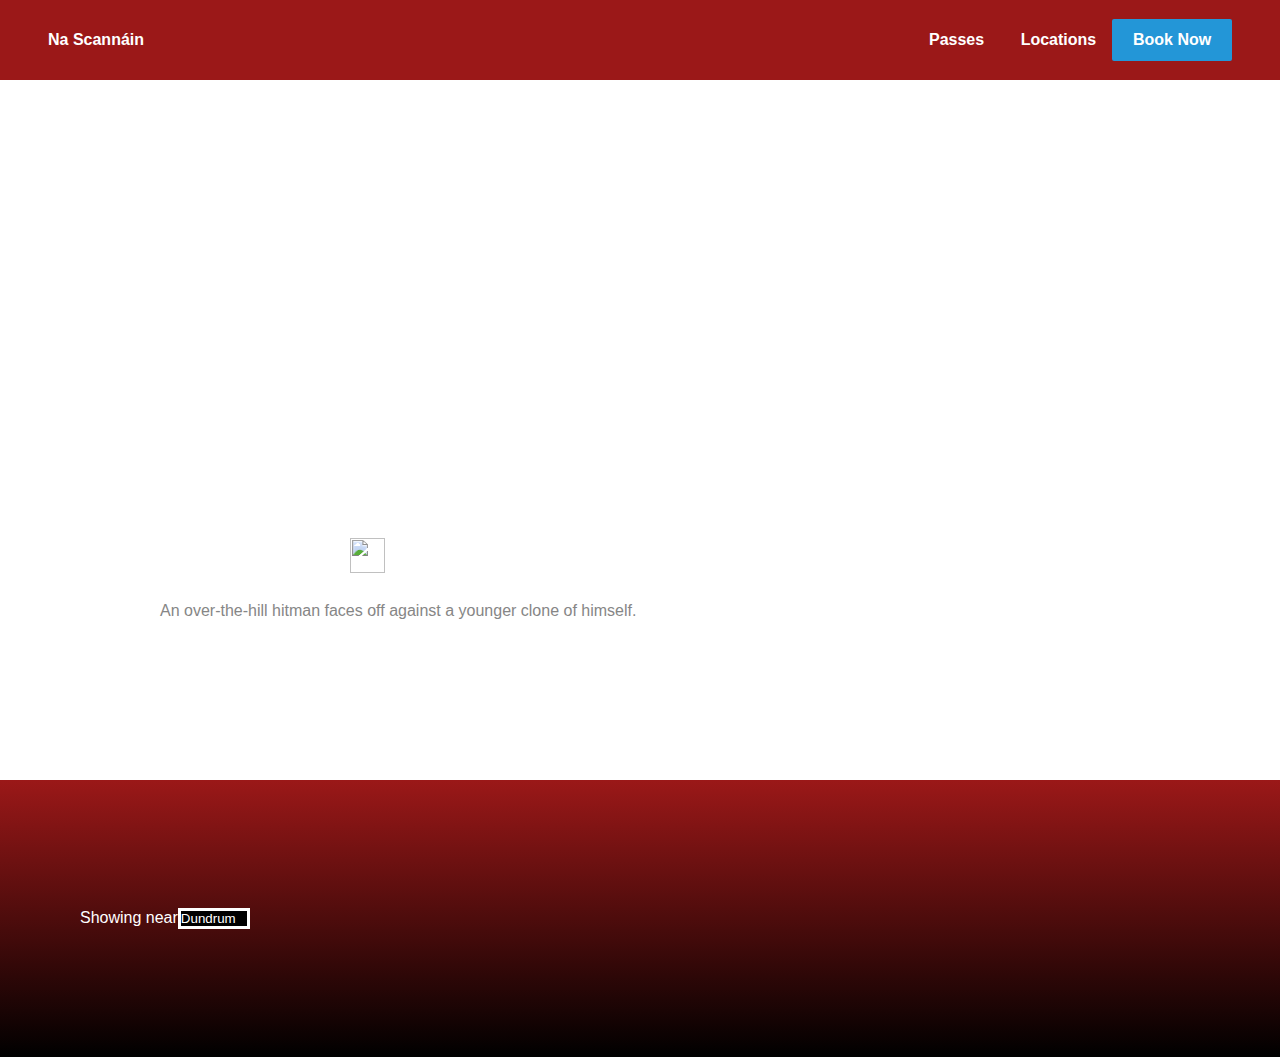
==== index.html @ 3cb80809 "" ====
<!DOCTYPE html>
<html>
    <head>
	<title>QQI - Assignment 2</title>
	<meta charset="UTF-8"/>
	<link rel="stylesheet" href="https://fonts.googleapis.com/?family=Roboto&display=swap">
	<!-- 
	<script>
	 var trailer = 0;
	 window.onload = () => {
	     trailer = document.querySelector(".featured video");
	     trailer.play();
	     window.scrollTo(0, 0);
	 }
	 window.onscroll = () => {
	     if (window.scrollY > 100) {
		 trailer.pause();
	     } else {
		 trailer.play();
	     }	 
	 }
	</script>
	-->
	
	<style>
	 body { margin: 0; font-family: "Roboto", sans-serif; } ul { list-style: none; } li { display: inline-block; padding: 0 1em; } .logo { flex: 1; }
	 nav { display: flex; width: 100%; height: 80px; background: #9B1818; color: #FFFFFF; align-items: center; box-sizing: border-box; padding: 0 3rem; font-weight: 600; }
	 .featured {
	     width: 100%;
	     height: 700px;
	     position: relative;
	 }
	 @media screen and (min-width: 769px) {
	     .featured {
		 height: 700px;
	     }
	 }
	 @media screen and (max-width: 768px) {
	     .featured {
		 height: 450px;
	     }
	 }
	 .featured video {
	     min-width: 100%;
	     min-height: 100%;
	     height: auto;
	     width: auto;
	     position: absolute;
	     z-index: -1;
	 }
	 .meta {
	     position: absolute;
	     margin-left: 10em;
	     bottom: 10em;
	 }
	 .meta h1 {
	     color: #FFFFFF;
	 }
	 .meta img {
	     width: 35px;
	     height: 35px;
	     position: relative;
	 }
	 .meta span {
	     color: #868686;
	 }
	 .btn {
	     height: 20px;
	     background: #2396D7;
	     padding: 1.3em;
	     border-radius: 2px;
	     font-weight: 600;
	     font-size: 16px;
	     display: flex;
	     align-items: center;
	     justify-content: center;
	     box-sizing: border-box;
	 }
	 section {
	     width: 100%;
	     background: linear-gradient(#9B1818, #000000);

	     /* use of color attribute in this section is not to remain in the final review!!! */
	     color: #FFFFFF;
	     padding: 5em;
	     box-sizing: border-box;
	 }
	 .selection_drop {
	     padding: 3em 0;
	 }
	 .selection_drop select {
	     appearance: none;
	     -webkit-appearance: none;
	     /*
		select::-ms-expand {
		display: none;
		}
	      */
	     background: #000000;
	     color: #FFFFFF;
	     border: 3px solid #FFFFFF;
	 }
	 .showcase {
	     display: flex;
	     flex-wrap: wrap;
	     justify-content: flex-start;
	 }
	 .showcase div {
	     padding: 0 2.5em 0 0;
	     width: 260px;
	     min-width: 260px;
	     text-align: center;
	 }
	 .showcase div img {
	     width: 100%;
	     height: 360px;
	 }
	 .showcase div span {
	     display: block;
	     padding: 1.5em;
	     text-transform: capitalize;
	 }
	</style>
    </head>
    <body>
	<div class="top">
	    <nav>
		<span class="logo">
		    Na Scann&#225;in
		</span>
		<ul class="nav-pg">
		    <li>Passes</li>
		    <li>Locations</li>
		</ul>
		<span class="btn">
		    Book Now
		</span>
	    </nav>
	</div>
	<div class="featured">
	    <video src="assets/trailers/gemini_man_trailer.webm" muted=""></video>
	    <div class="meta">
		<h1>Gemini Man <img src="assets/vectors/ratings_ifco/12A.png"></h1>
		<span>An over-the-hill hitman faces off against a younger clone of himself. </span>
	    </div>
	</div>
	<section>
	    <div class="selection_drop"><span>Showing near</span><select><option value="dundrum">Dundrum</option><option value="swords">Swords</option><option value="gorey">Gorey</option><option value="dungarvan">Dungarvan</option></select></div>
		<div class="showcase">
		    
		</div>
		<script>
		 // Get the selection value from the dropdown and fetch the movies based on what the user has selected.
		 
		 var selection = document.querySelector(".selection_drop select");
		 selection.onchange = () => {
		     console.log(selection.value);
		 };

		 var showcase = document.querySelector(".showcase");

		 function createMovieTitle(title, vectorName) {
		     // Instead of React.props, as running a backend for this assignment is not a possible route.
		     // Use inline functions to pass parameters and render DOM elements.
		     var a = document.createElement("div"), b = document.createElement("img"), c = document.createElement("div"), d = document.createElement("span"), e = document.createTextNode(title), f = document.createElement("img");

		     // Create image and set src of the image
		     f.src = "assets/covers/" + vectorName + ".jpg";
		     
		     // DOM tree does not allow for modifying the value
		     // Like a.value = "", solution:
		     // Append text node to a parent element.
		     // In this case, append a text node to a span element.
		     d.append(e);
		     
		     // Appending movie title and info...
		     a.append(f);
		     a.append(d);

		     // Appending container to <div class="showcase">
		     
		     showcase.append(a);
		 }

		 fetch("assets/data.json")
			 .then(response => response.json())
			 .then(json => console.log(json))

		 // Length of JSON array
		 len = Object.keys(movieTitles).length;

		 console.table(movieTitles);
		 
		 for (var i = 0; i < len; i++) {
		     createMovieTitle(movieTitles[i].title, movieTitles[i].id);
		 };
		</script>
	</section>
	<!--
	<footer>This is a dyamic web page. Latest movie titles and other information updates through a back-end. Last updated 2 hours ago. <a href="#github">View data sources and source code.</a> </footer>
	-->
    </body>
</html>
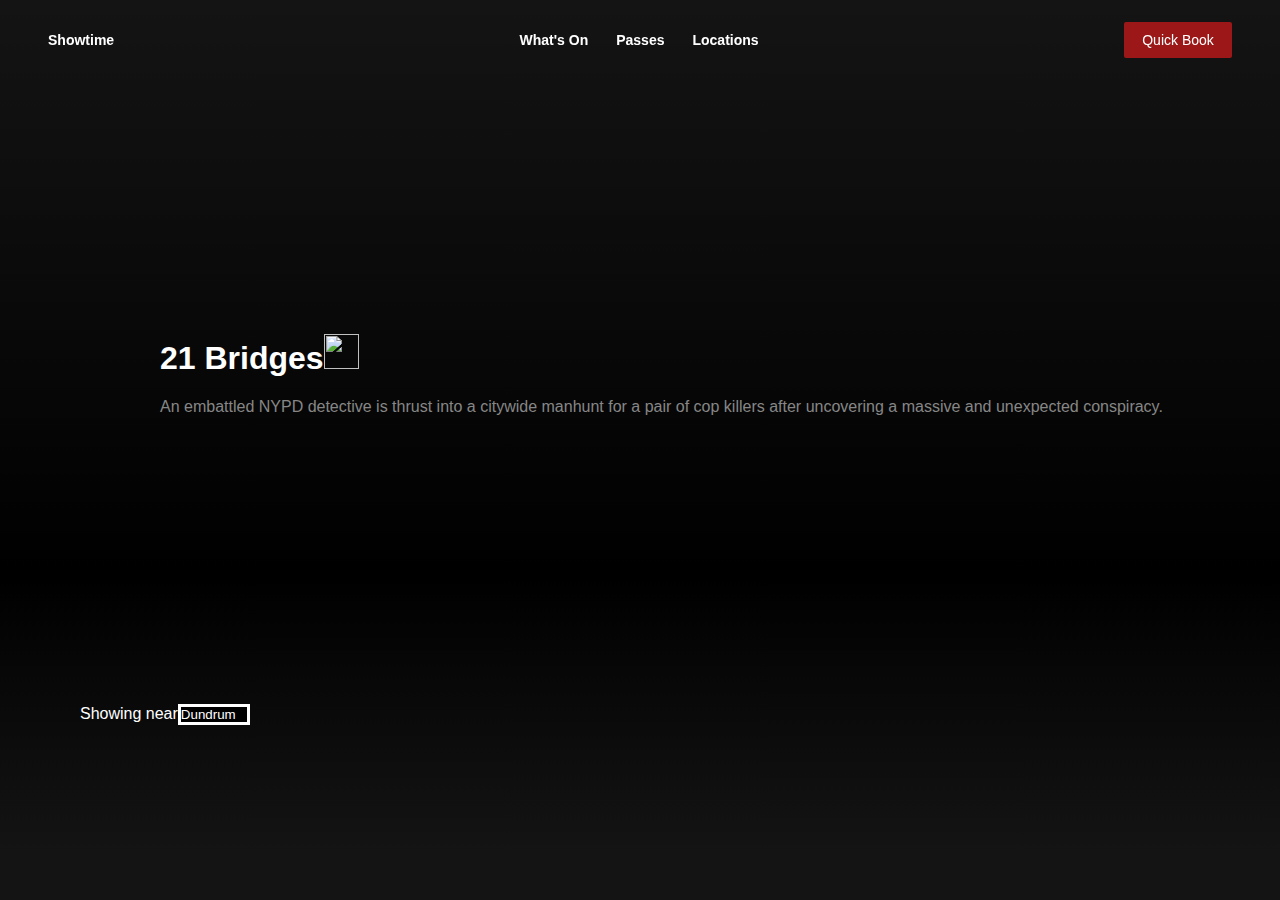
==== commit f076d1d2: "Fixed issue with scaling on mobile" ====
--- a/index.html
+++ b/index.html
@@ -23,35 +23,35 @@
 	-->
 	
 	<style>
-	 body { margin: 0; font-family: "Roboto", sans-serif; } ul { list-style: none; } li { display: inline-block; padding: 0 1em; } .logo { flex: 1; }
-	 nav { display: flex; width: 100%; height: 80px; background: #9B1818; color: #FFFFFF; align-items: center; box-sizing: border-box; padding: 0 3rem; font-weight: 600; }
+	 body { margin: 0; font-family: "Roboto", sans-serif; background: #141414; } ul { list-style: none; } a { text-decoration: none; color: unset; } a:hover { text-decoration: underline; } li { display: inline-block; padding: 0 1em; } .nav-pg { display: flex; justify-content: center; align-items: center; flex: 1;}
+	 nav { display: flex; width: 100vw; height: 80px; color: #FFFFFF; align-items: center; position: fixed; box-sizing: border-box; padding: 0 3rem; font-size: 14px; font-weight: 600; z-index: 1; }
 	 .featured {
 	     width: 100%;
-	     height: 700px;
+	     height: 45vw;
 	     position: relative;
 	 }
-	 @media screen and (min-width: 769px) {
-	     .featured {
-		 height: 700px;
-	     }
-	 }
-	 @media screen and (max-width: 768px) {
-	     .featured {
-		 height: 450px;
-	     }
+	 .featured .gradient {
+		 width: 100%;
+		 height: 100%;
+		 position: absolute;
+		 z-index: -1;
+		 background: linear-gradient(rgba(0,0,0,0.0), rgba(0,0,0,1) 99.5%)
 	 }
 	 .featured video {
-	     min-width: 100%;
-	     min-height: 100%;
-	     height: auto;
-	     width: auto;
-	     position: absolute;
-	     z-index: -1;
+		position: absolute;
+  		width: 100%;
+  		height: auto;
+  		z-index: -2;
+		top: 0;
+		left: 0;
+		right: 0;
+		bottom: 0;
 	 }
 	 .meta {
 	     position: absolute;
 	     margin-left: 10em;
 	     bottom: 10em;
+		 z-index: 0;
 	 }
 	 .meta h1 {
 	     color: #FFFFFF;
@@ -66,11 +66,10 @@
 	 }
 	 .btn {
 	     height: 20px;
-	     background: #2396D7;
+	     background: #9C1717;
 	     padding: 1.3em;
 	     border-radius: 2px;
-	     font-weight: 600;
-	     font-size: 16px;
+	     font-weight: 500;
 	     display: flex;
 	     align-items: center;
 	     justify-content: center;
@@ -78,7 +77,7 @@
 	 }
 	 section {
 	     width: 100%;
-	     background: linear-gradient(#9B1818, #000000);
+	     background: linear-gradient(#000000, #141414);
 
 	     /* use of color attribute in this section is not to remain in the final review!!! */
 	     color: #FFFFFF;
@@ -123,30 +122,28 @@
 	</style>
     </head>
     <body>
-	<div class="top">
-	    <nav>
+	<nav>
 		<span class="logo">
-		    Na Scann&#225;in
+		    Showtime
 		</span>
 		<ul class="nav-pg">
-		    <li>Passes</li>
-		    <li>Locations</li>
+			<li><a href="#now-showing">What's On</a></li>
+		    <li><a href="/passes">Passes</a></li>
+		    <li><a href="/locations">Locations</a></li>
 		</ul>
-		<span class="btn">
-		    Book Now
-		</span>
-	    </nav>
-	</div>
+		<span class="btn"><a href="/booking">Quick Book</a></span>
+	</nav>
 	<div class="featured">
-	    <video src="assets/trailers/gemini_man_trailer.webm" muted=""></video>
-	    <div class="meta">
-		<h1>Gemini Man <img src="assets/vectors/ratings_ifco/12A.png"></h1>
-		<span>An over-the-hill hitman faces off against a younger clone of himself. </span>
-	    </div>
+		<div class="meta">
+			<h1>21 Bridges<img src="assets/images/vectors/ratings_ifco/15A.png"></h1>
+			<span>An embattled NYPD detective is thrust into a citywide manhunt for a pair of cop killers after uncovering a massive and unexpected conspiracy.</span>
+		</div>
+		<div class="gradient"></div>
+	    <video src="assets/trailers/21.mp4" autoplay="" loop="" muted=""></video>
 	</div>
 	<section>
 	    <div class="selection_drop"><span>Showing near</span><select><option value="dundrum">Dundrum</option><option value="swords">Swords</option><option value="gorey">Gorey</option><option value="dungarvan">Dungarvan</option></select></div>
-		<div class="showcase">
+		<div id="now-showing" class="showcase">
 		    
 		</div>
 		<script>
@@ -165,7 +162,7 @@
 		     var a = document.createElement("div"), b = document.createElement("img"), c = document.createElement("div"), d = document.createElement("span"), e = document.createTextNode(title), f = document.createElement("img");
 
 		     // Create image and set src of the image
-		     f.src = "assets/covers/" + vectorName + ".jpg";
+		     f.src = "assets/images/covers/" + vectorName + ".jpg";
 		     
 		     // DOM tree does not allow for modifying the value
 		     // Like a.value = "", solution:
@@ -182,18 +179,20 @@
 		     showcase.append(a);
 		 }
 
-		 fetch("assets/data.json")
+		fetch("assets/data.json")
 			 .then(response => response.json())
-			 .then(json => console.log(json))
-
-		 // Length of JSON array
-		 len = Object.keys(movieTitles).length;
-
-		 console.table(movieTitles);
+			 .then(json => {
+				 movieTitles = json.movies;
+			 
+		 		// Length of JSON array
+		 		len = Object.keys(movieTitles).length;
+
+		 		console.table(movieTitles);
 		 
-		 for (var i = 0; i < len; i++) {
-		     createMovieTitle(movieTitles[i].title, movieTitles[i].id);
-		 };
+		 		for (var i = 0; i < len; i++) {
+		     		createMovieTitle(movieTitles[i].title, movieTitles[i].id);
+				};
+			});
 		</script>
 	</section>
 	<!--
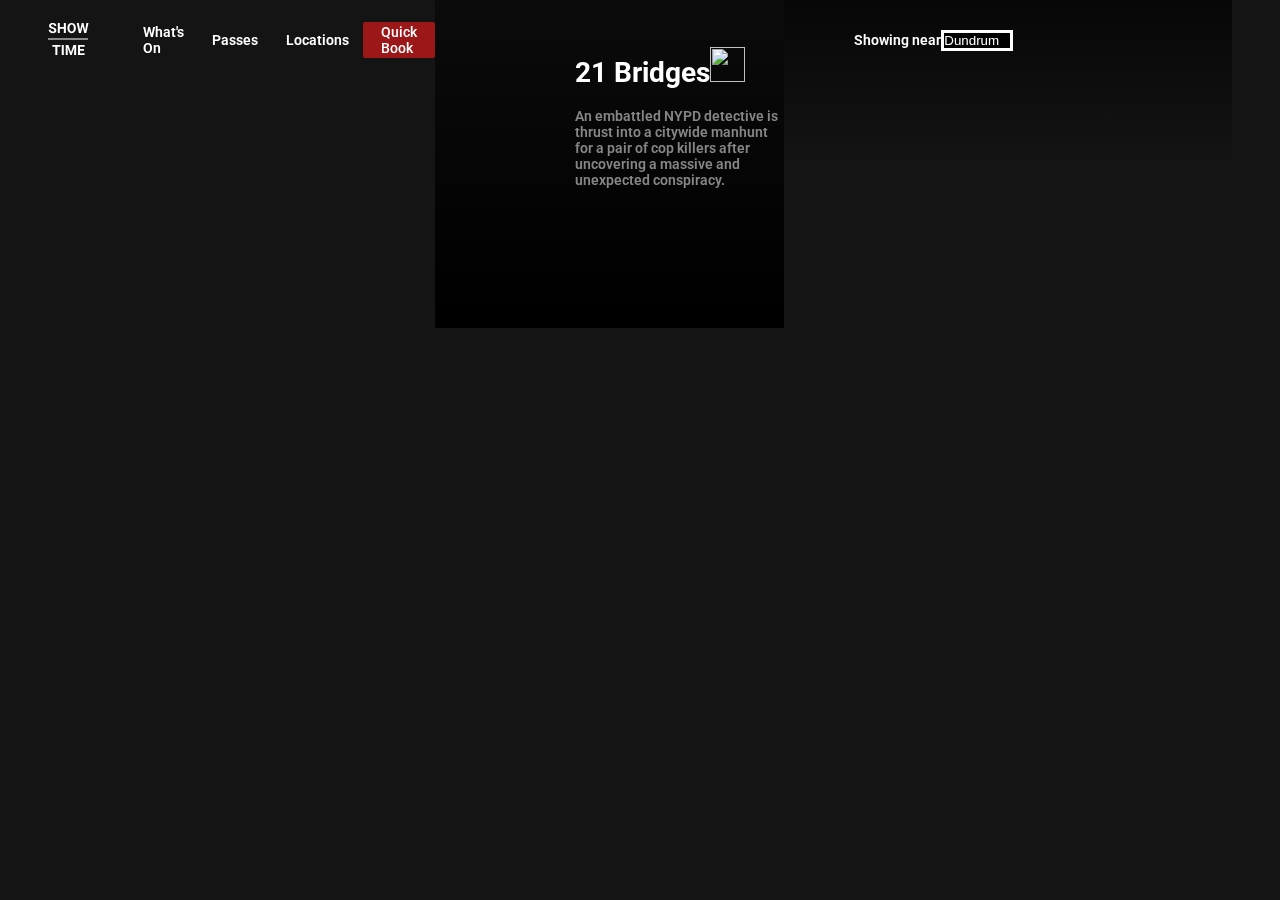
==== commit fb7bc883: "Removed custom tags as they aren't supported in IE11" ====
--- a/index.html
+++ b/index.html
@@ -4,6 +4,7 @@
 	<title>QQI - Assignment 2</title>
 	<meta charset="UTF-8"/>
 	<link rel="stylesheet" href="https://fonts.googleapis.com/?family=Roboto&display=swap">
+	<link rel="stylesheet" href="/assets/styles/base.css">
 	<!-- 
 	<script>
 	 var trailer = 0;
@@ -23,8 +24,8 @@
 	-->
 	
 	<style>
-	 body { margin: 0; font-family: "Roboto", sans-serif; background: #141414; } ul { list-style: none; } a { text-decoration: none; color: unset; } a:hover { text-decoration: underline; } li { display: inline-block; padding: 0 1em; } .nav-pg { display: flex; justify-content: center; align-items: center; flex: 1;}
-	 nav { display: flex; width: 100vw; height: 80px; color: #FFFFFF; align-items: center; position: fixed; box-sizing: border-box; padding: 0 3rem; font-size: 14px; font-weight: 600; z-index: 1; }
+	 body { margin: 0; font-family: "Roboto", sans-serif; background: #141414; }
+
 	 .featured {
 	     width: 100%;
 	     height: 45vw;
@@ -64,17 +65,7 @@
 	 .meta span {
 	     color: #868686;
 	 }
-	 .btn {
-	     height: 20px;
-	     background: #9C1717;
-	     padding: 1.3em;
-	     border-radius: 2px;
-	     font-weight: 500;
-	     display: flex;
-	     align-items: center;
-	     justify-content: center;
-	     box-sizing: border-box;
-	 }
+	
 	 section {
 	     width: 100%;
 	     background: linear-gradient(#000000, #141414);
@@ -122,13 +113,19 @@
 	</style>
     </head>
     <body>
-	<nav>
-		<span class="logo">
-		    Showtime
-		</span>
-		<ul class="nav-pg">
-			<li><a href="#now-showing">What's On</a></li>
-		    <li><a href="/passes">Passes</a></li>
+	<div class="nav">
+	    <span class="logo">
+		<svg width="41" height="38" viewBox="0 0 41 38" fill="none" xmlns="http://www.w3.org/2000/svg">
+		    <path d="M0 19H40" stroke="white"/>
+		    <path d="M6.33594 10.3887C6.33594 10.0013 6.19922 9.70508 5.92578 9.5C5.65234 9.29036 5.16016 9.07161 4.44922 8.84375C3.73828 8.61133 3.17546 8.38346 2.76074 8.16016C1.63053 7.54948 1.06543 6.72689 1.06543 5.69238C1.06543 5.15462 1.21582 4.67611 1.5166 4.25684C1.82194 3.83301 2.25716 3.5026 2.82227 3.26562C3.39193 3.02865 4.02995 2.91016 4.73633 2.91016C5.44727 2.91016 6.08073 3.04004 6.63672 3.2998C7.19271 3.55501 7.62337 3.91732 7.92871 4.38672C8.23861 4.85612 8.39355 5.38932 8.39355 5.98633H6.34277C6.34277 5.5306 6.19922 5.17741 5.91211 4.92676C5.625 4.67155 5.22168 4.54395 4.70215 4.54395C4.20085 4.54395 3.8112 4.65104 3.5332 4.86523C3.25521 5.07487 3.11621 5.35286 3.11621 5.69922C3.11621 6.02279 3.27799 6.29395 3.60156 6.5127C3.92969 6.73145 4.41048 6.93652 5.04395 7.12793C6.21061 7.47884 7.06055 7.91406 7.59375 8.43359C8.12695 8.95312 8.39355 9.60026 8.39355 10.375C8.39355 11.2363 8.06771 11.9131 7.41602 12.4053C6.76432 12.8929 5.88704 13.1367 4.78418 13.1367C4.01855 13.1367 3.32129 12.9977 2.69238 12.7197C2.06348 12.4372 1.58268 12.0521 1.25 11.5645C0.921875 11.0768 0.757812 10.5117 0.757812 9.86914H2.81543C2.81543 10.9674 3.47168 11.5166 4.78418 11.5166C5.27181 11.5166 5.65234 11.4186 5.92578 11.2227C6.19922 11.0221 6.33594 10.7441 6.33594 10.3887ZM17.8887 13H15.8379V8.73438H11.8389V13H9.78809V3.04688H11.8389V7.08008H15.8379V3.04688H17.8887V13ZM27.8623 8.24902C27.8623 9.22884 27.6891 10.0879 27.3428 10.8262C26.9964 11.5645 26.4997 12.1341 25.8525 12.5352C25.21 12.9362 24.4717 13.1367 23.6377 13.1367C22.8128 13.1367 22.0768 12.9385 21.4297 12.542C20.7826 12.1455 20.2812 11.5804 19.9258 10.8467C19.5703 10.1084 19.3903 9.26074 19.3857 8.30371V7.81152C19.3857 6.83171 19.5612 5.97038 19.9121 5.22754C20.2676 4.48014 20.7666 3.9082 21.4092 3.51172C22.0563 3.11068 22.7946 2.91016 23.624 2.91016C24.4535 2.91016 25.1895 3.11068 25.832 3.51172C26.4792 3.9082 26.9782 4.48014 27.3291 5.22754C27.6846 5.97038 27.8623 6.82943 27.8623 7.80469V8.24902ZM25.7842 7.79785C25.7842 6.75423 25.5973 5.96126 25.2236 5.41895C24.8499 4.87663 24.3167 4.60547 23.624 4.60547C22.9359 4.60547 22.4049 4.87435 22.0312 5.41211C21.6576 5.94531 21.4684 6.72917 21.4639 7.76367V8.24902C21.4639 9.2653 21.6507 10.0537 22.0244 10.6143C22.3981 11.1748 22.9359 11.4551 23.6377 11.4551C24.3258 11.4551 24.8545 11.1862 25.2236 10.6484C25.5928 10.1061 25.7796 9.31771 25.7842 8.2832V7.79785ZM37.1045 10.1289L38.4443 3.04688H40.4883L38.2803 13H36.2158L34.5957 6.3418L32.9756 13H30.9111L28.7031 3.04688H30.7471L32.0938 10.1152L33.7344 3.04688H35.4707L37.1045 10.1289Z" fill="white"/>
+		    <path d="M12.4336 26.708H9.38477V35H7.33398V26.708H4.32617V25.0469H12.4336V26.708ZM15.79 35H13.7393V25.0469H15.79V35ZM20.377 25.0469L22.9336 32.2656L25.4766 25.0469H28.1699V35H26.1123V32.2793L26.3174 27.583L23.6309 35H22.2227L19.543 27.5898L19.748 32.2793V35H17.6973V25.0469H20.377ZM35.9492 30.6865H32.0117V33.3525H36.6328V35H29.9609V25.0469H36.6191V26.708H32.0117V29.0801H35.9492V30.6865Z" fill="white"/>
+		</svg>
+
+
+	    </span>
+	    <ul class="nav-pg">
+		<li><a href="#now-showing">What's On</a></li>
+		<li><a href="/passes">Passes</a></li>
 		    <li><a href="/locations">Locations</a></li>
 		</ul>
 		<span class="btn"><a href="/booking">Quick Book</a></span>
--- a/assets/styles/base.css
+++ b/assets/styles/base.css
@@ -0,0 +1,22 @@
+/* Fixed style for certain elements across all pages */
+
+@import url("https://fonts.googleapis.com/css?family=Roboto&display=swap");
+
+body {
+    background: #141414;
+}
+.nav { display: flex; width: 100vw; height: 80px; font-family: "Roboto", sans-serif; color: #FFFFFF; align-items: center; position: fixed; box-sizing: border-box; padding: 0 3rem; font-size: 14px; font-weight: 600; z-index: 1; }
+.btn {
+	     height: 20px;
+	     background: #9C1717;
+	     padding: 1.3em;
+	     border-radius: 2px;
+	     font-weight: 500;
+	     display: flex;
+	     align-items: center;
+	     justify-content: center;
+	     box-sizing: border-box;
+	 }
+ a { text-decoration: none; color: unset; } a:hover { text-decoration: underline; }
+ .nav-pg { display: flex; justify-content: center; align-items: center; flex: 1; }
+ ul { list-style: none; } li { display: inline-block; padding: 0 1em; } 
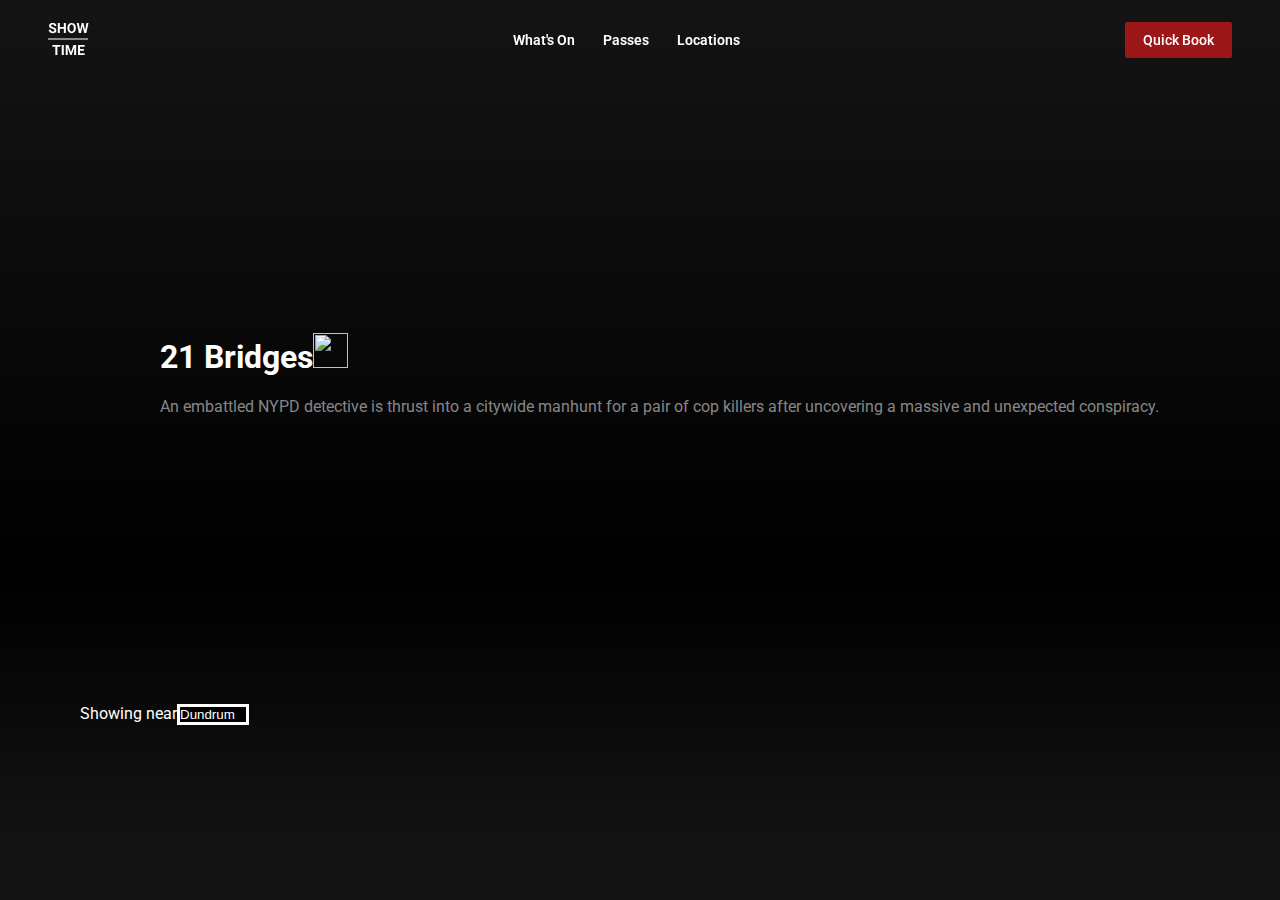
==== commit e2cf08a7: "Closing tags did not match; elements were not enclosed properly" ====
--- a/index.html
+++ b/index.html
@@ -129,7 +129,7 @@
 		    <li><a href="/locations">Locations</a></li>
 		</ul>
 		<span class="btn"><a href="/booking">Quick Book</a></span>
-	</nav>
+	</div>
 	<div class="featured">
 		<div class="meta">
 			<h1>21 Bridges<img src="assets/images/vectors/ratings_ifco/15A.png"></h1>
